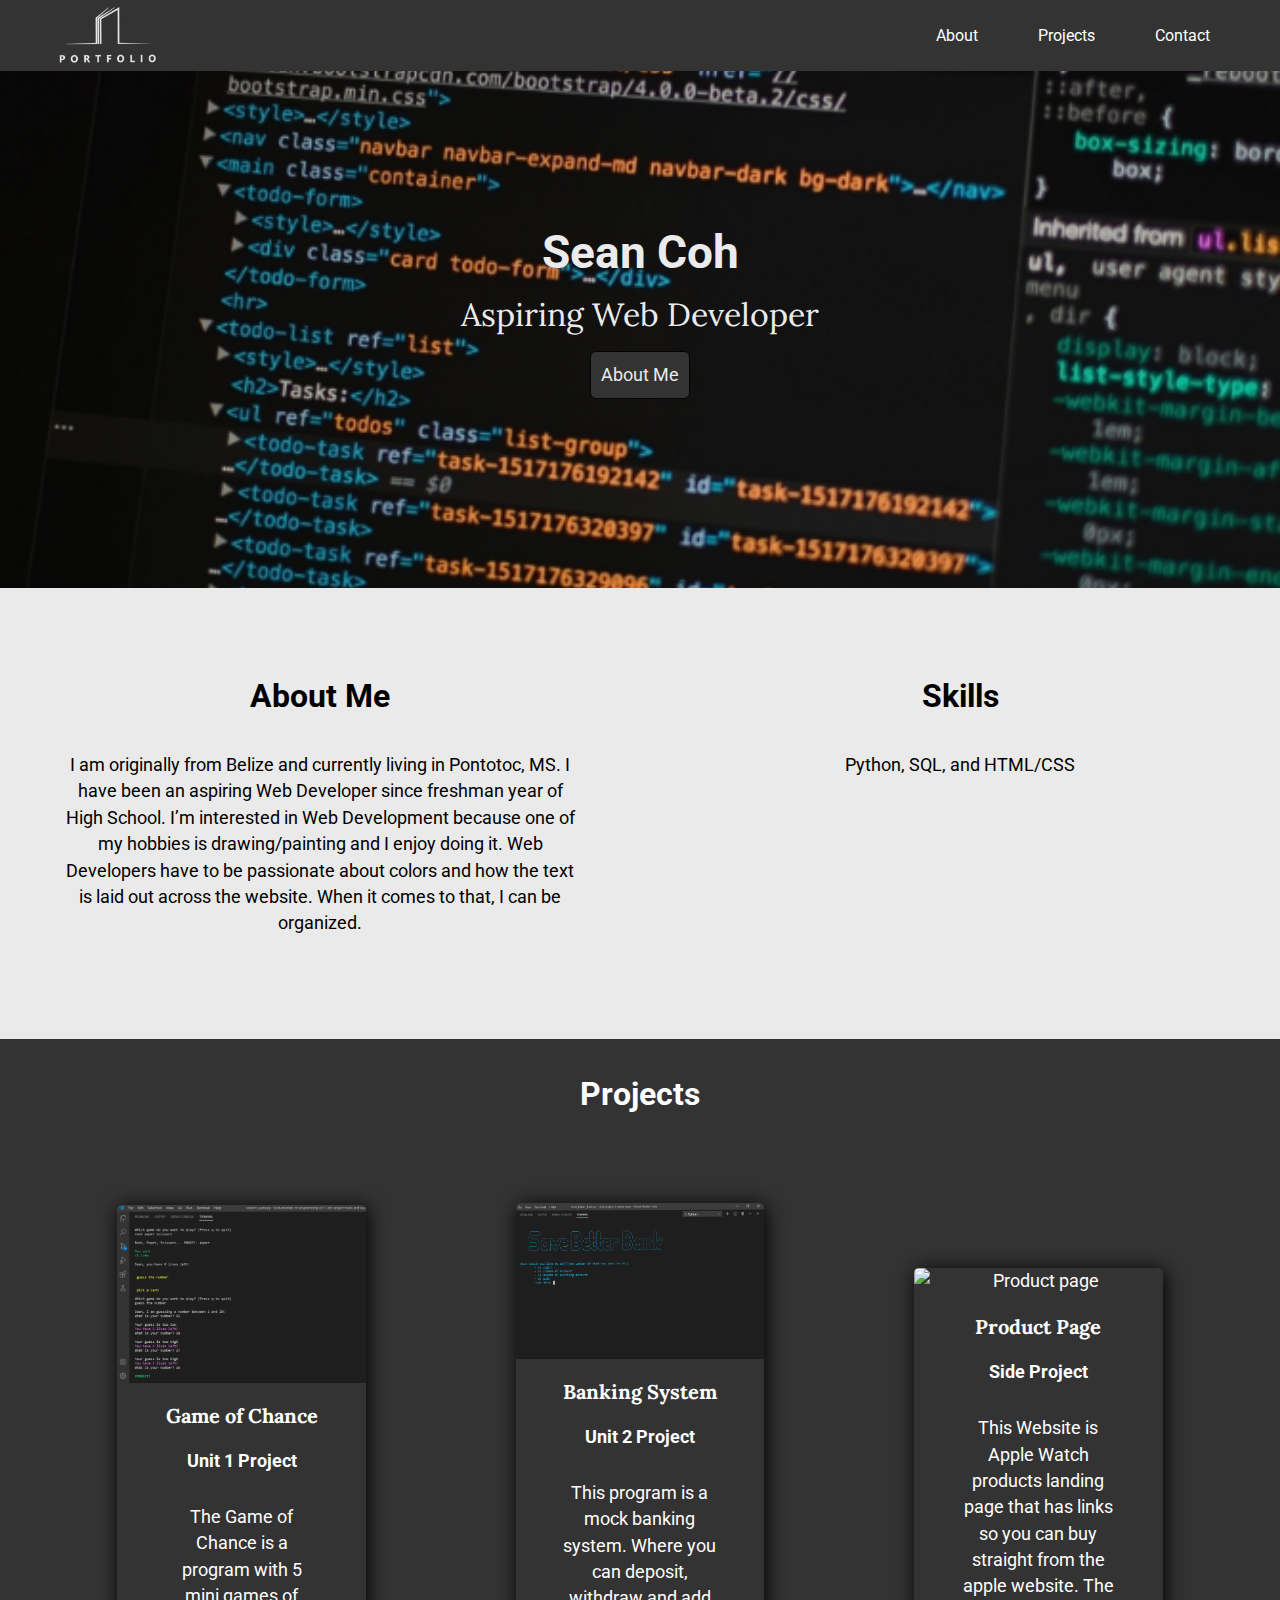
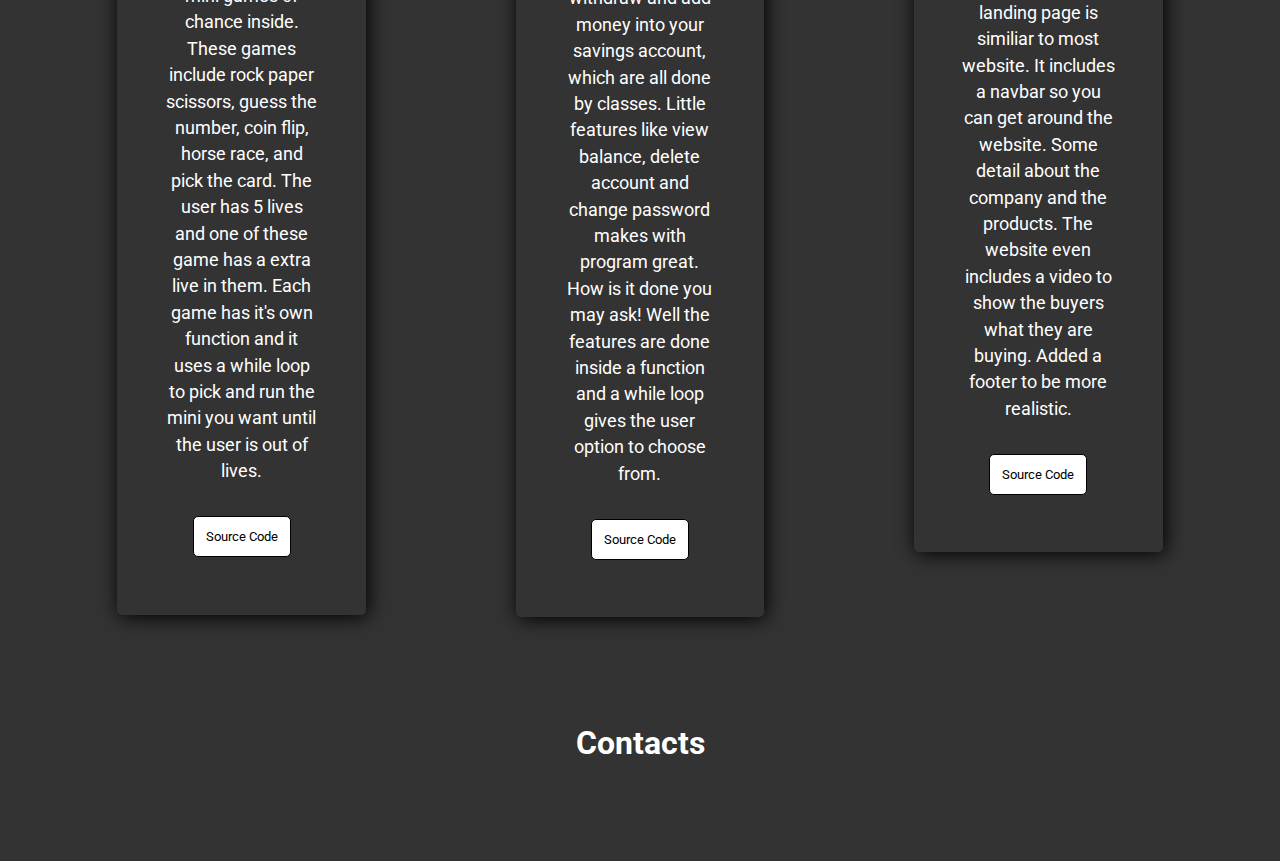
==== index.html @ 4f23bfca "adding burger menu" ====
<!DOCTYPE html>
<html lang="en">
    <head>
        <meta charset="utf-8">
        <meta http-equiv="X-UA-Compatible" content="IE=edge">
        <title>Sean Coh portfolio</title>
        <meta name="viewport" content="width=device-width,
            initial-scale=1, shrink-to-fit=no">
        <link rel="stylesheet" href="style.css">
        <script src="script.js"></script>
        <link
            rel="stylesheet"
            href="https://use.fontawesome.com/releases/v5.8.2/css/all.css"
            integrity="sha384-oS3vJWv+0UjzBfQzYUhtDYW+Pj2yciDJxpsK1OYPAYjqT085Qq/1cq5FLXAZQ7Ay"
            crossorigin="anonymous"
        />
        <link rel="icon" href="https://dewey.tailorbrands.com/production/brand_version_mockup_image/997/4302219997_ac028190-08a9-4c37-859c-a2c6de0e318c.png?cb=1608130789">
    </head>
    <body>
        <header>
            <div class="main">
                <nav>
                    <img
                        id="navbar-image"
                        src="images/port-image.jpg"
                        alt="portfolio logo"
                    >
                    <!-- <label for="toggle">&#9776;</label>
                    <input type="checkbox" id="toggle"/> -->
                    <ul>
                        <li><a href="#about-link">About</a></li>
                        <li><a href="#projects-link">Projects</a></li>
                        <li><a href="#contact">Contact</a></li>
                    </ul>
                </nav>
            </div>
        </header>
        <section id="heading content">
            <div id="showcase" class="grid">
                <div class="content-wrap">
                    <h1>Sean Coh</h1>
                    <p>Aspiring Web Developer</p>
                    <a href="#about-link" class="btn">About Me</a>
                </div>
            </div>
        </section>
        <!-- about Section -->
        <section id="about" class="grid">
            <div id="about-link" class="box">
                <h2 class="content-title">About Me</h2>
                <p>I am originally from Belize and currently living in Pontotoc, MS.
                    I have been an aspiring Web Developer since freshman year of High School.
                    I’m interested in Web Development because one of my hobbies is drawing/painting
                    and I enjoy doing it. Web Developers have to be passionate about colors and how
                    the text is laid out across the website. When it comes to that, I can be organized.
                </p>
            </div>
            <div class="box">
                <h2 class="content-title">Skills</h2>
                <p id="projects-link">Python, SQL, and HTML/CSS</p>
            </div>
        </section>
        <!-- projects Section-->
        <h5>Projects</h5>
        <section id="projects" class="deck">
            <div class="flex-container">
                <!--cards -->
                <div class="card">
                    <div class="image">
                        <img src="images/unit-one-image.png" alt="Unit One Image">
                    </div>
                    <div class="card-content">
                        <h3 class="card-title">Game of Chance</h3>
                        <h4>Unit 1 Project</h4>
                        <div class="des">
                            <p>The Game of Chance is a program with 5 mini games of chance inside.
                                These games include rock paper scissors, guess the number, coin flip,
                                horse race, and pick the card. The user has 5 lives and one of these 
                                game has a extra live in them. Each game has it's own function and it uses
                                a while loop to pick and run the mini you want until the user is out of lives.
                            </p>
                            <button onclick="UnitOne()">Source Code</button>
                        </div>
                    </div>
                </div>
                <!--cards -->
                <div class="card">
                    <div class="image">
                        <img src="images/unit-two-image.png" alt="Unit Two Image">
                    </div>
                    <div class="card-content">
                        <h3 class="card-title">Banking System</h3>
                        <h4>Unit 2 Project</h4>
                        <div class="des">
                            <p>This program is a mock banking system. Where you can deposit, withdraw
                                and add money into your savings account, which are all done by classes.
                                Little features like view balance, delete account and change password 
                                makes with program great. How is it done you may ask! Well the features
                                are done inside a function and a while loop gives the user option to choose from.
                            </p>
                            <button onclick="UnitTwo()">Source Code</button>
                        </div>
                    </div>
                </div>
                <!--cards -->
                <div class="card">
                    <div class="image">
                        <img src="https://assets.codepen.io/5344055/internal/screenshots/pens/PoGPYmO.default.png?fit=cover&format=auto&ha=true&height=540&quality=75&v=2&version=1607543607&width=960" alt="Product page">
                    </div>
                    <div class="card-content">
                        <h3 class="card-title">Product Page</h3>
                        <h4>Side Project</h4>
                        <div class="des">
                            <p>This Website is Apple Watch products landing page that has links so you can buy
                                straight from the apple website. The landing page is similiar to most website.
                                It includes a navbar so you can get around the website. Some detail about the company
                                and the products. The website even includes a video to show the buyers what they are buying.
                                Added a footer to be more realistic.
                            </p>
                            <button onclick="SideProject()">Source Code</button>
                        </div>
                    </div>
                </div>
            </div>
            <!-- <li>
                    <div class="card">
                        <a href="https://github.com/BaseCampCoding/fundamentals-of-programming-pt-1-unit-project-travis-and-sean" target="_blank">
                            <img src="images/unit-one-image.png" alt="Unit One Image">
                        </a>
                        <div class="card-content">
                            <h3 class="card-title">Game of Chance</h3>
                            <h4>Unit 1 Project</h4>
                            <p>The Game of Chance is a program with 5 mini games of chance inside.
                                These games include rock paper scissors, guess the number, coin flip,
                                horse race, and pick the card.
                            </p>
                        </div>
                    </div>
                </li>
                <li>
                    <div class="card">
                    <a href="https://github.com/BaseCampCoding/unit-project-2-ethan-sean" target="_blank"> 
                        <img src="images/unit-two-image.png" alt="Unit One Image">
                    </a>
                        <div class="card-content">
                            <h3 class="card-title">Banking System</h3>
                            <h4>Unit 2 Project</h4>
                            <p>This program is a mock banking system. Where you can deposit, withdraw
                                and add money into your savings account. Little features like view balance,
                                delete account and change password makes with program great.
                            </p>
                        </div>
                    </div>
                </li>
                <li>
                    <div class="card">
                        <a href="https://codepen.io/seanc21/full/PoGPYmO" target="_blank">
                            <img src="https://assets.codepen.io/5344055/internal/screenshots/pens/PoGPYmO.default.png?fit=cover&format=auto&ha=true&height=540&quality=75&v=2&version=1607543607&width=960" alt="Product page">
                        </a>
                        <div class="card-content">
                            <h3 class="card-title">Product Page</h3>
                            <h4>Side Project</h4>
                            <p>This Website has Apple Watch products that has a link so you can buy
                                straight from the apple website.
                            </p>
                        </div>
                    </div>
                </li>
            </ul> -->
        </section>
    </body>
    <!-- Footer -->
    <footer id="contact">
        <div class="contact-links icons">
            <h6>Contacts</h6>
            <a
                id="github-link"
                href="https://github.com/seanc21"
                target="_blank">
                <i class="fab fa-2x fa-github"></i>
            </a>
            <a href="mailto:scoh21@basecampcodingacademy.org">
                <i class="fas fa-2x fa-envelope"></i>
            </a>
            <a
                id="linkedin"
                href="https://www.linkedin.com/in/sean-coh-873135200/"
                target="_blank">
                <i class="fab fa-2x fa-linkedin"></i>
            </a>
        </div>
    </footer>
</html>
---- style.css ----
@import url('https://fonts.googleapis.com/css2?family=Lora:ital@1&family=Roboto:wght@300&display=swap');

html {
    scroll-behavior: smooth;
}

* {
    margin: 0;
    padding: 0;
    font-family: 'Roboto', sans-serif;
}

h2 {
    margin: 0;
    font-size: 1.8em;
}

h2,
h4 {
    margin: 0;
    padding: 1em 0;
}

h6 {
    font-size: 1.8em;
    padding-bottom: 1em;
}

body {
    margin: 0;
    background: #333;
    color: #fff;
    font-size: 1.1em;
    line-height: 1.5;
    text-align: center;
}
  
img {
    display: block;
    width: 100%;
    height: auto;
}
  
p {
    margin: 0;
    padding: 1em 0;
}

/* Navbar */
.main {
    max-width: 1200px;
    margin: auto;
}

header {
    position: fixed;
    top: 0;
    left: 0;
    width: 100%;
    box-sizing: border-box;
    background: rgb(51, 51, 51);
    z-index: 2;
}

#navbar-image {
    position: relative;
    width: 135px;
    float: left;
}

nav ul {
    list-style: none;
    float: right;
    display: flex;
    margin: 0;
    padding: 0;
}

nav ul li a { 
    color: #fff;
    padding: 12px 30px;
    text-decoration: none;
    line-height: 71px;
    font-size: 16px;
}

nav ul li a:hover {
    background: rgba(0, 0, 0, 0.2);
    border-radius: 6px;
}

/* Burger menu */
/* label {
    margin-right: 40px;
    font-size: 26px;
    display: none;
    float: right;
}

#toggle {
    display: none;
} */

/* @media only screen and (max-width: 800px) {
    label {
        display: block;
        cursor: pointer;
        line-height: 70px;
    }
    
    nav ul {
        display: none;
    }

    nav ul a {
        display: inline-block;
        margin: 0;
    }

    #toggle:checked + nav ul {
        display: inline-block;
    }
} */

@media (max-width: 600px) {

    #navbar-image {
        width: 110px;
    }
    nav ul li a {
        padding: 10px 16px;
        font-size: 13px;
    }
}

@media (max-width: 550px) {

    #navbar-image {
        width: 100px;
    }
    nav ul li a {
        padding: 8px 14px;
        font-size: 12px;
    }
}

p {
    margin: 0;
    padding: .1em 0;
}

.btn {
    display: inline-block;
    background: #333;
    color: #fff;
    text-decoration: none;
    padding: 10px 10px;
    border: 1px solid rgb(0, 0, 0);
    border-radius: 6px;
    margin: 0.5em 0;
}

.btn:hover {
    background: #e4e3e3;
    color: rgb(0, 0, 0);
}

/* Heading */
#showcase {
    min-height: 450px;
    color: #fff;
    text-align: center;
    padding-top: 138px;
}

#showcase {
    position: relative;
    background: #333
    url("images/coding-page.jpg");
    background-position: center;
    background-repeat: no-repeat;
    background-size: cover;
    width: 100%;
    height: 450px;
    opacity: 0.9;
    min-height: 450px;
    color: #fff;
    text-align: center;
}

#showcase h1 {
    padding-top: 80px;
    font-size: 2.9rem;
    font-weight: bold;
}

#showcase p {
    font-size: 2rem;
    font-family: 'Lora', serif;
}

#showcase .content-wrap,
#about .content-wrap {
    padding: 0 1.5em;
}

/* about Section */
#about {
    background: #eaeaea;
    color: #333;
    padding-bottom: 3.8em;
}

#about .box {
    padding: 2em;
    color: rgb(0, 0, 0);
}

#about p {
    padding: 0 27px;
}

.content-title {
    margin-top: 18px;
}

/* projects Section */
#projects {
    padding: 2em 1em 1em;
}

/* #projects ul {
    list-style: none;
}

#projects li {
    background: #fff;
    color: #333;
} */

/* Testing Code */
.flex-container {
    display: flex;
    flex-wrap: wrap;
    justify-content: space-evenly;
    align-items: center;
    align-content: center;
}

.card{
    width: 20%;
    display: inline-block;
    box-shadow: 2px 2px 20px black;
    border-radius: 5px; 
    margin: 4%;
}

.image img{
    width: 100%;
    border-top-right-radius: 5px;
    border-top-left-radius: 5px;
}

.card-content {
    padding: 1em;
}

#projects .card-title {
    padding: 0;
    font-family: 'Lora', serif;
    font-size: 20px;
}

.des{
    padding: 30px;
    text-align: center;
    padding-top: 10px;
    border-bottom-right-radius: 5px;
    border-bottom-left-radius: 5px;
}

button {
    margin-top: 30px;
    margin-bottom: 10px;
    background-color: white;
    border: 1px solid black;
    border-radius: 5px;
    padding: 12px;
}

button:hover{
    background-color: black;
    color: white;
    transition: .5s;
    cursor: pointer;
}

@media (max-width: 800px) {
    .card {
        display: flex;
        flex-direction: column;
        justify-content: center;
        width: 480px;
    }
}

h5 {
    font-size: 1.8em;
    padding-top: 1em;
}

/* skills Section*/
#skills {
    background: #eaeaea;
    color: #333;
    padding-bottom: 2em;
    text-align: center;
}

/* Footer */ 
#contact {
    padding: 2em;
    background: rgb(51, 51, 51);
    color: #fff;
    text-align: center;
}

#contact ul {
    list-style: none;
    float: right;
    display: flex;
    margin: 0;
    padding-bottom: 20px;
}

a {
    color: #2690d4;
    padding-right: 12px;
    text-decoration: none;
    transition: transform 0.3s ease-out;
}

a:hover {
    color: rgb(255, 255, 255);
    transform: translateY(.7rem);
}

/* Media Queries */
@media (min-width: 700px) {
    .grid {
      display: grid;
      grid-template-columns: 1fr repeat(2, minmax(auto, 25em)) 1fr;
    }

    #about .content-text {
      columns: 2;
      column-gap: 2em;
    }

    #about .content-text p {
      padding-top: 0;
    }

    .content-wrap {
      grid-column: 2/4;
    }

    .box,
    #contact div {
      grid-column: span 2;
    }

    /* #projects ul {
      display: flex;
      justify-content: space-around;
    }

    #projects li {
      width: 31%;
    } */
}
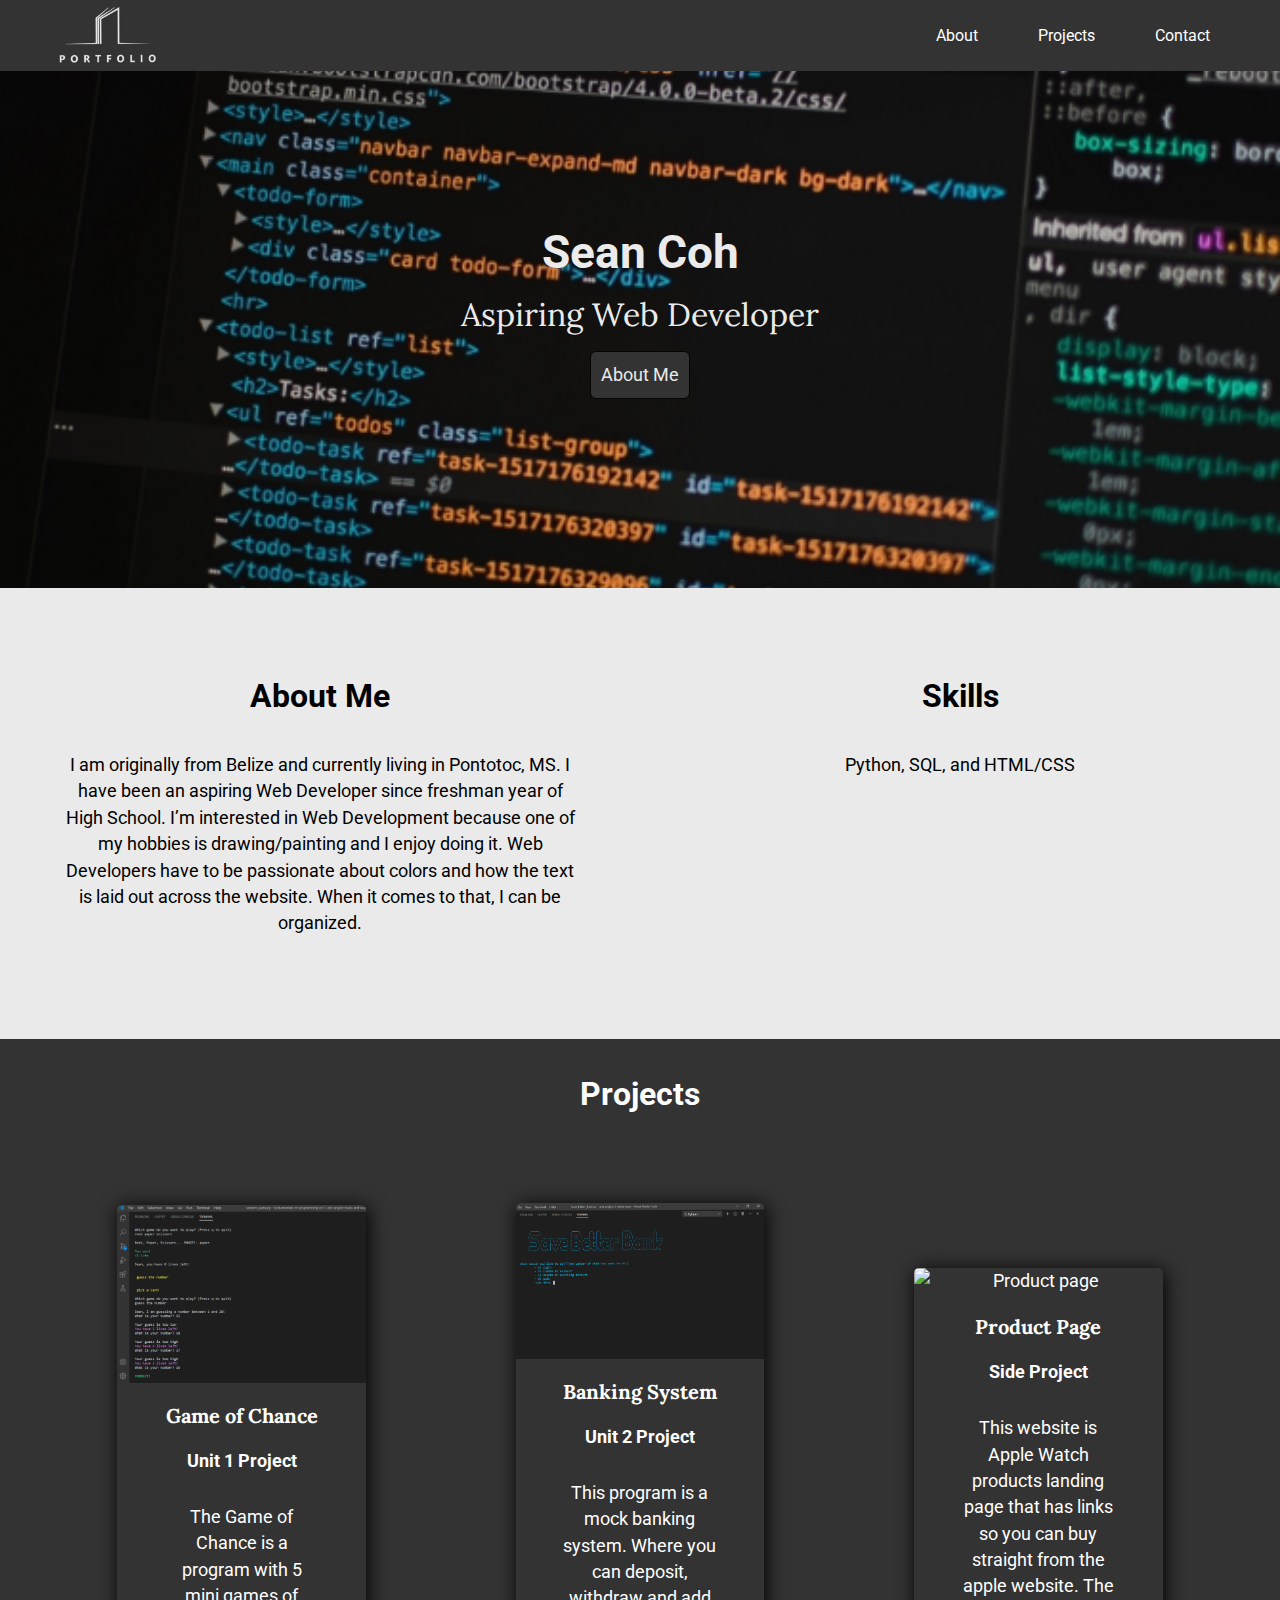
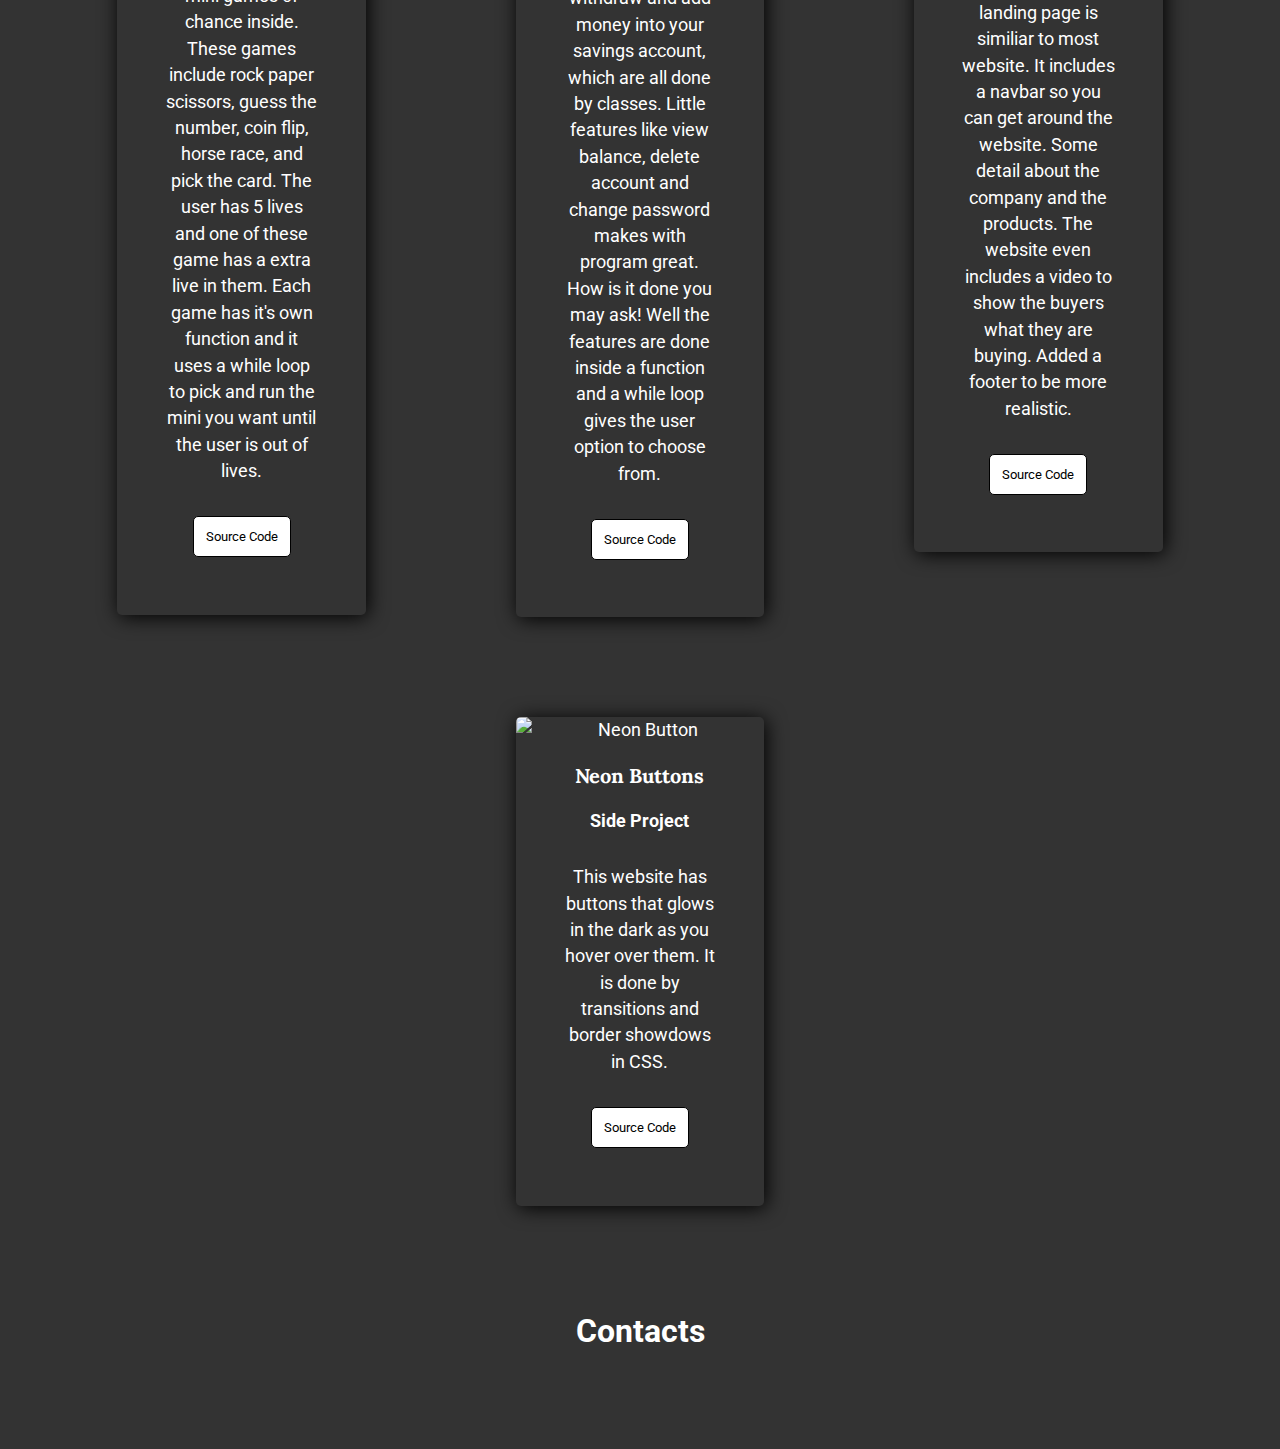
==== commit 7a731def: "added a side project" ====
--- a/index.html
+++ b/index.html
@@ -111,13 +111,29 @@
                         <h3 class="card-title">Product Page</h3>
                         <h4>Side Project</h4>
                         <div class="des">
-                            <p>This Website is Apple Watch products landing page that has links so you can buy
+                            <p>This website is Apple Watch products landing page that has links so you can buy
                                 straight from the apple website. The landing page is similiar to most website.
                                 It includes a navbar so you can get around the website. Some detail about the company
                                 and the products. The website even includes a video to show the buyers what they are buying.
                                 Added a footer to be more realistic.
                             </p>
                             <button onclick="SideProject()">Source Code</button>
+                        </div>
+                    </div>
+                </div>
+                <!--cards -->
+                <div class="card">
+                    <div class="image">
+                        <img src="https://assets.codepen.io/5344055/internal/screenshots/pens/jOVLyWr.default.png?fit=cover&format=auto&ha=false&height=540&quality=75&v=2&version=1613774937&width=960" alt="Neon Button">
+                    </div>
+                    <div class="card-content">
+                        <h3 class="card-title">Neon Buttons</h3>
+                        <h4>Side Project</h4>
+                        <div class="des">
+                            <p>This website has buttons that glows in the dark as you hover over them. It is done
+                                by transitions and border showdows in CSS.
+                            </p>
+                            <button onclick="SideProject2()">Source Code</button>
                         </div>
                     </div>
                 </div>
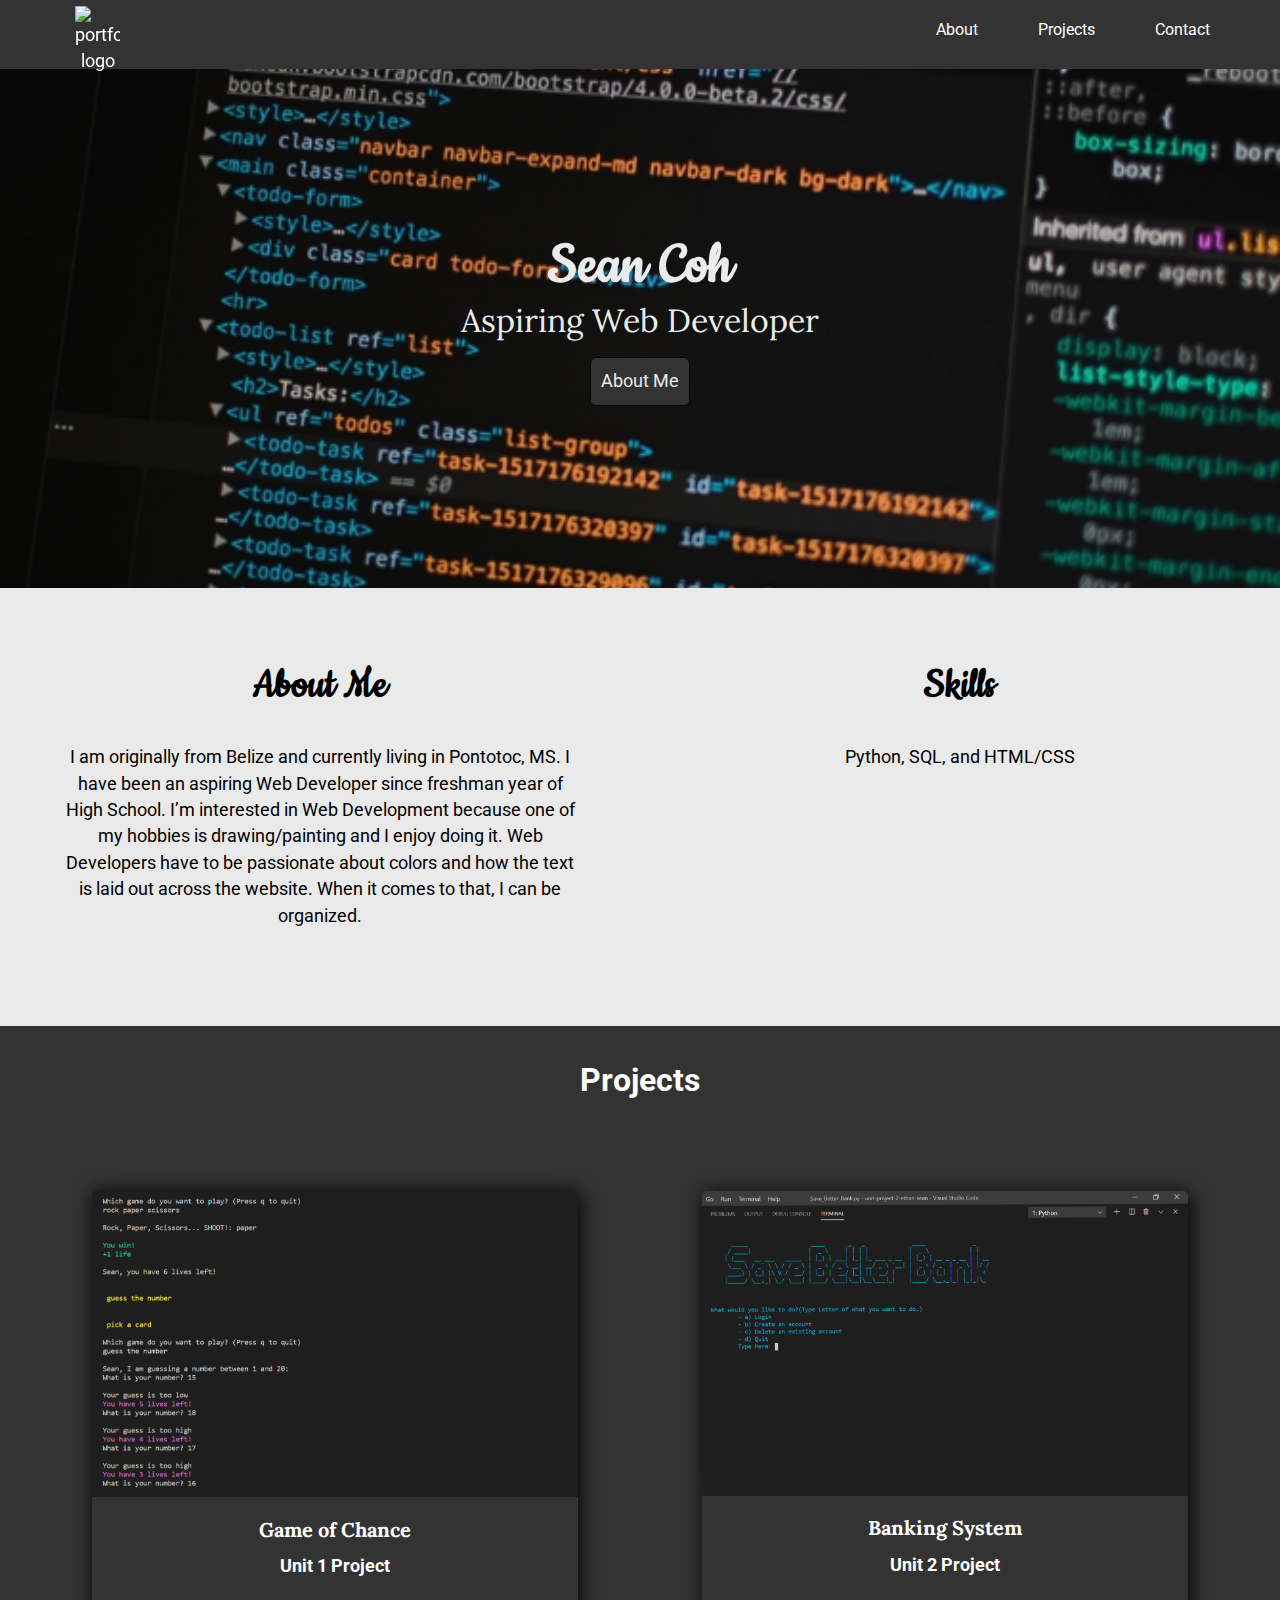
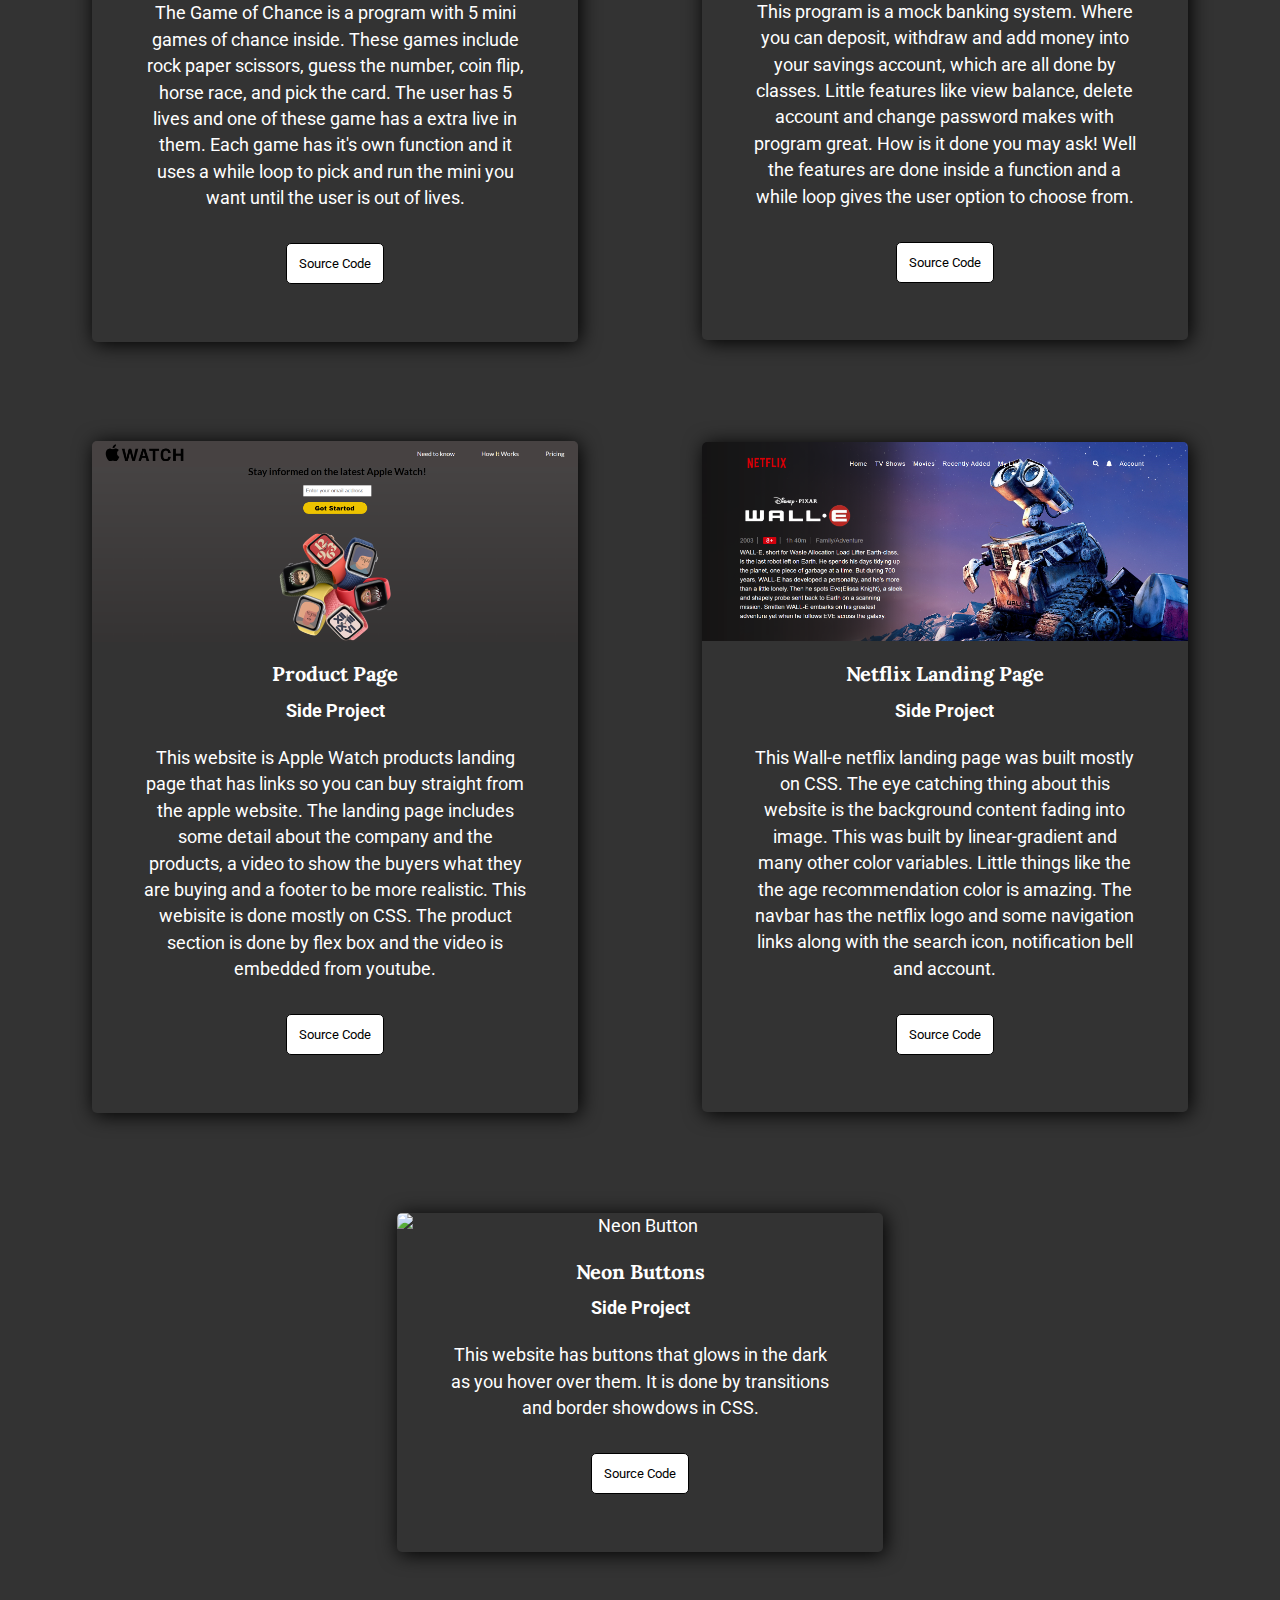
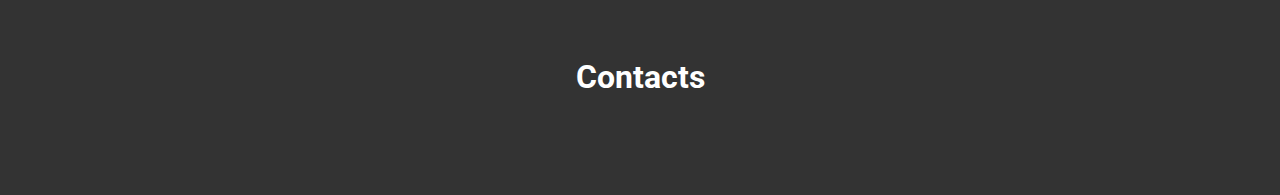
==== commit 71d48002: "added fonts and initials logo" ====
--- a/index.html
+++ b/index.html
@@ -22,7 +22,7 @@
                 <nav>
                     <img
                         id="navbar-image"
-                        src="images/port-image.jpg"
+                        src="https://dewey.tailorbrands.com/production/brand_version_mockup_image/955/4718968955_86d37b88-815d-4565-8374-b0fbdc57ebf1.png?cb=1614102842"
                         alt="portfolio logo"
                     >
                     <!-- <label for="toggle">&#9776;</label>
@@ -67,7 +67,7 @@
                 <!--cards -->
                 <div class="card">
                     <div class="image">
-                        <img src="images/unit-one-image.png" alt="Unit One Image">
+                        <img src="images/unit-one-image-cpy.png" alt="Unit One Image">
                     </div>
                     <div class="card-content">
                         <h3 class="card-title">Game of Chance</h3>
@@ -105,19 +105,38 @@
                 <!--cards -->
                 <div class="card">
                     <div class="image">
-                        <img src="https://assets.codepen.io/5344055/internal/screenshots/pens/PoGPYmO.default.png?fit=cover&format=auto&ha=true&height=540&quality=75&v=2&version=1607543607&width=960" alt="Product page">
+                        <img src="images/product_page_cpy.png" alt="Product page">
                     </div>
                     <div class="card-content">
                         <h3 class="card-title">Product Page</h3>
                         <h4>Side Project</h4>
                         <div class="des">
                             <p>This website is Apple Watch products landing page that has links so you can buy
-                                straight from the apple website. The landing page is similiar to most website.
-                                It includes a navbar so you can get around the website. Some detail about the company
-                                and the products. The website even includes a video to show the buyers what they are buying.
-                                Added a footer to be more realistic.
-                            </p>
-                            <button onclick="SideProject()">Source Code</button>
+                                straight from the apple website. The landing page includes some detail about 
+                                the company and the products, a video to show the buyers what they are buying and
+                                a footer to be more realistic. This webisite is done mostly on CSS. The product
+                                section is done by flex box and the video is embedded from youtube.
+                            </p>
+                            <button onclick="product_page()">Source Code</button>
+                        </div>
+                    </div>
+                </div>
+                <!--cards -->
+                <div class="card">
+                    <div class="image">
+                        <img src="images/walle_cpy1.png" alt="Netflix Landing Page">
+                    </div>
+                    <div class="card-content">
+                        <h3 class="card-title">Netflix Landing Page</h3>
+                        <h4>Side Project</h4>
+                        <div class="des">
+                            <p>This Wall-e netflix landing page was built mostly on CSS. The eye catching thing about
+                                this website is the background content fading into image. This was built by linear-gradient
+                                and many other color variables. Little things like the the age recommendation color is amazing.
+                                The navbar has the netflix logo and some navigation links along with the search icon, notification
+                                bell and account.
+                            </p>
+                            <button onclick="netflix_landing_page()">Source Code</button>
                         </div>
                     </div>
                 </div>
@@ -133,7 +152,7 @@
                             <p>This website has buttons that glows in the dark as you hover over them. It is done
                                 by transitions and border showdows in CSS.
                             </p>
-                            <button onclick="SideProject2()">Source Code</button>
+                            <button onclick="neon_buttons()">Source Code</button>
                         </div>
                     </div>
                 </div>
--- a/style.css
+++ b/style.css
@@ -1,4 +1,5 @@
 @import url('https://fonts.googleapis.com/css2?family=Lora:ital@1&family=Roboto:wght@300&display=swap');
+@import url('https://fonts.googleapis.com/css2?family=Cookie&family=Courgette:wght@300&display=swap');
 
 html {
     scroll-behavior: smooth;
@@ -18,7 +19,7 @@
 h2,
 h4 {
     margin: 0;
-    padding: 1em 0;
+    padding: .5em 0;
 }
 
 h6 {
@@ -64,7 +65,9 @@
 
 #navbar-image {
     position: relative;
-    width: 135px;
+    top: 6px;
+    left: 35px;
+    width: 45px;
     float: left;
 }
 
@@ -80,7 +83,7 @@
     color: #fff;
     padding: 12px 30px;
     text-decoration: none;
-    line-height: 71px;
+    line-height: 60px;
     font-size: 16px;
 }
 
@@ -125,18 +128,23 @@
 @media (max-width: 600px) {
 
     #navbar-image {
-        width: 110px;
+        top: 14px;
+        left: 55px;
+        width: 35px;
     }
     nav ul li a {
         padding: 10px 16px;
         font-size: 13px;
+        line-height: 60px;
     }
 }
 
 @media (max-width: 550px) {
 
     #navbar-image {
-        width: 100px;
+        top: 13px;
+        left: 35px;
+        width: 35px;
     }
     nav ul li a {
         padding: 8px 14px;
@@ -190,8 +198,10 @@
 
 #showcase h1 {
     padding-top: 80px;
-    font-size: 2.9rem;
-    font-weight: bold;
+    margin-bottom: -20px;
+    font-size: 4rem;
+    /* font-weight: bold; */
+    font-family: 'Cookie', cursive;
 }
 
 #showcase p {
@@ -208,7 +218,7 @@
 #about {
     background: #eaeaea;
     color: #333;
-    padding-bottom: 3.8em;
+    padding-bottom: 3.5em;
 }
 
 #about .box {
@@ -221,7 +231,9 @@
 }
 
 .content-title {
-    margin-top: 18px;
+    margin-top: 5px;
+    font-size: 2.9rem;
+    font-family: 'Cookie', cursive;
 }
 
 /* projects Section */
@@ -248,7 +260,7 @@
 }
 
 .card{
-    width: 20%;
+    width: 39%;
     display: inline-block;
     box-shadow: 2px 2px 20px black;
     border-radius: 5px; 
@@ -333,14 +345,14 @@
     padding-bottom: 20px;
 }
 
-a {
+i {
     color: #2690d4;
-    padding-right: 12px;
+    padding: 0 12px;
     text-decoration: none;
     transition: transform 0.3s ease-out;
 }
 
-a:hover {
+i:hover {
     color: rgb(255, 255, 255);
     transform: translateY(.7rem);
 }
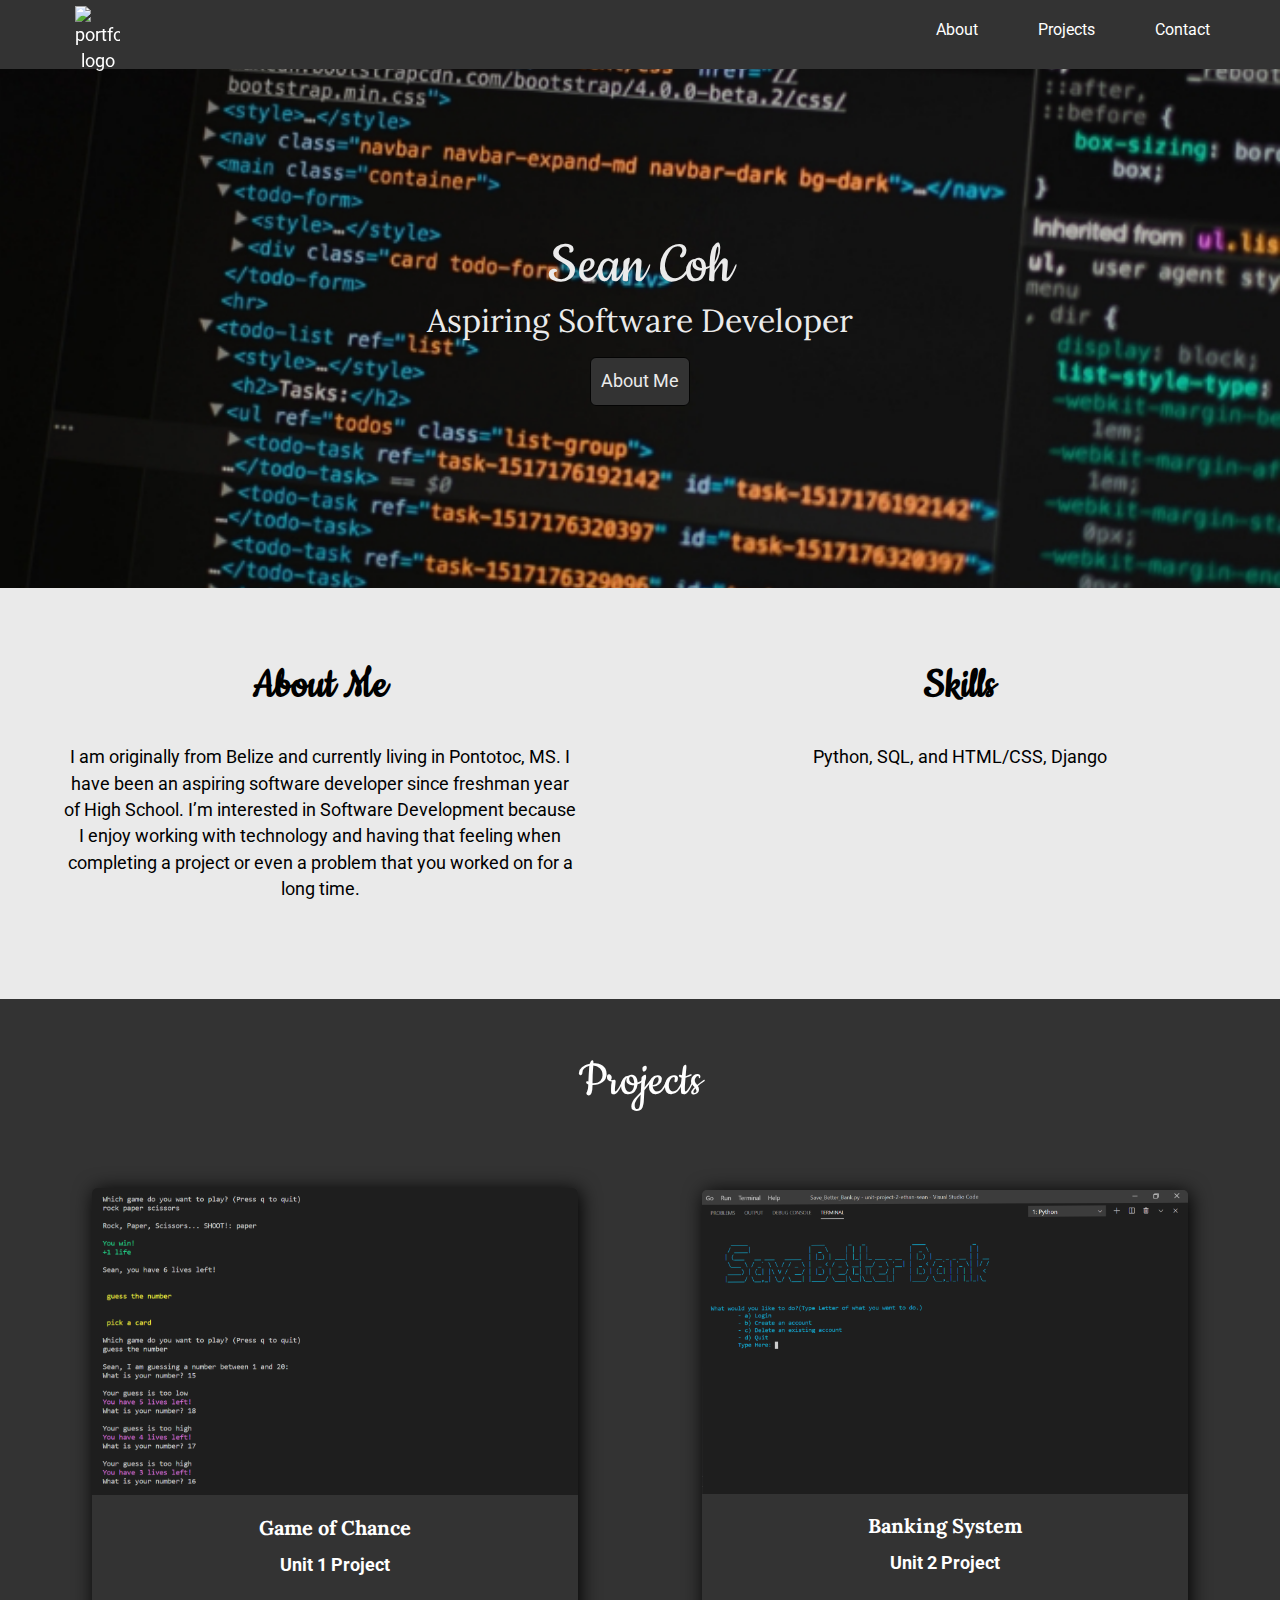
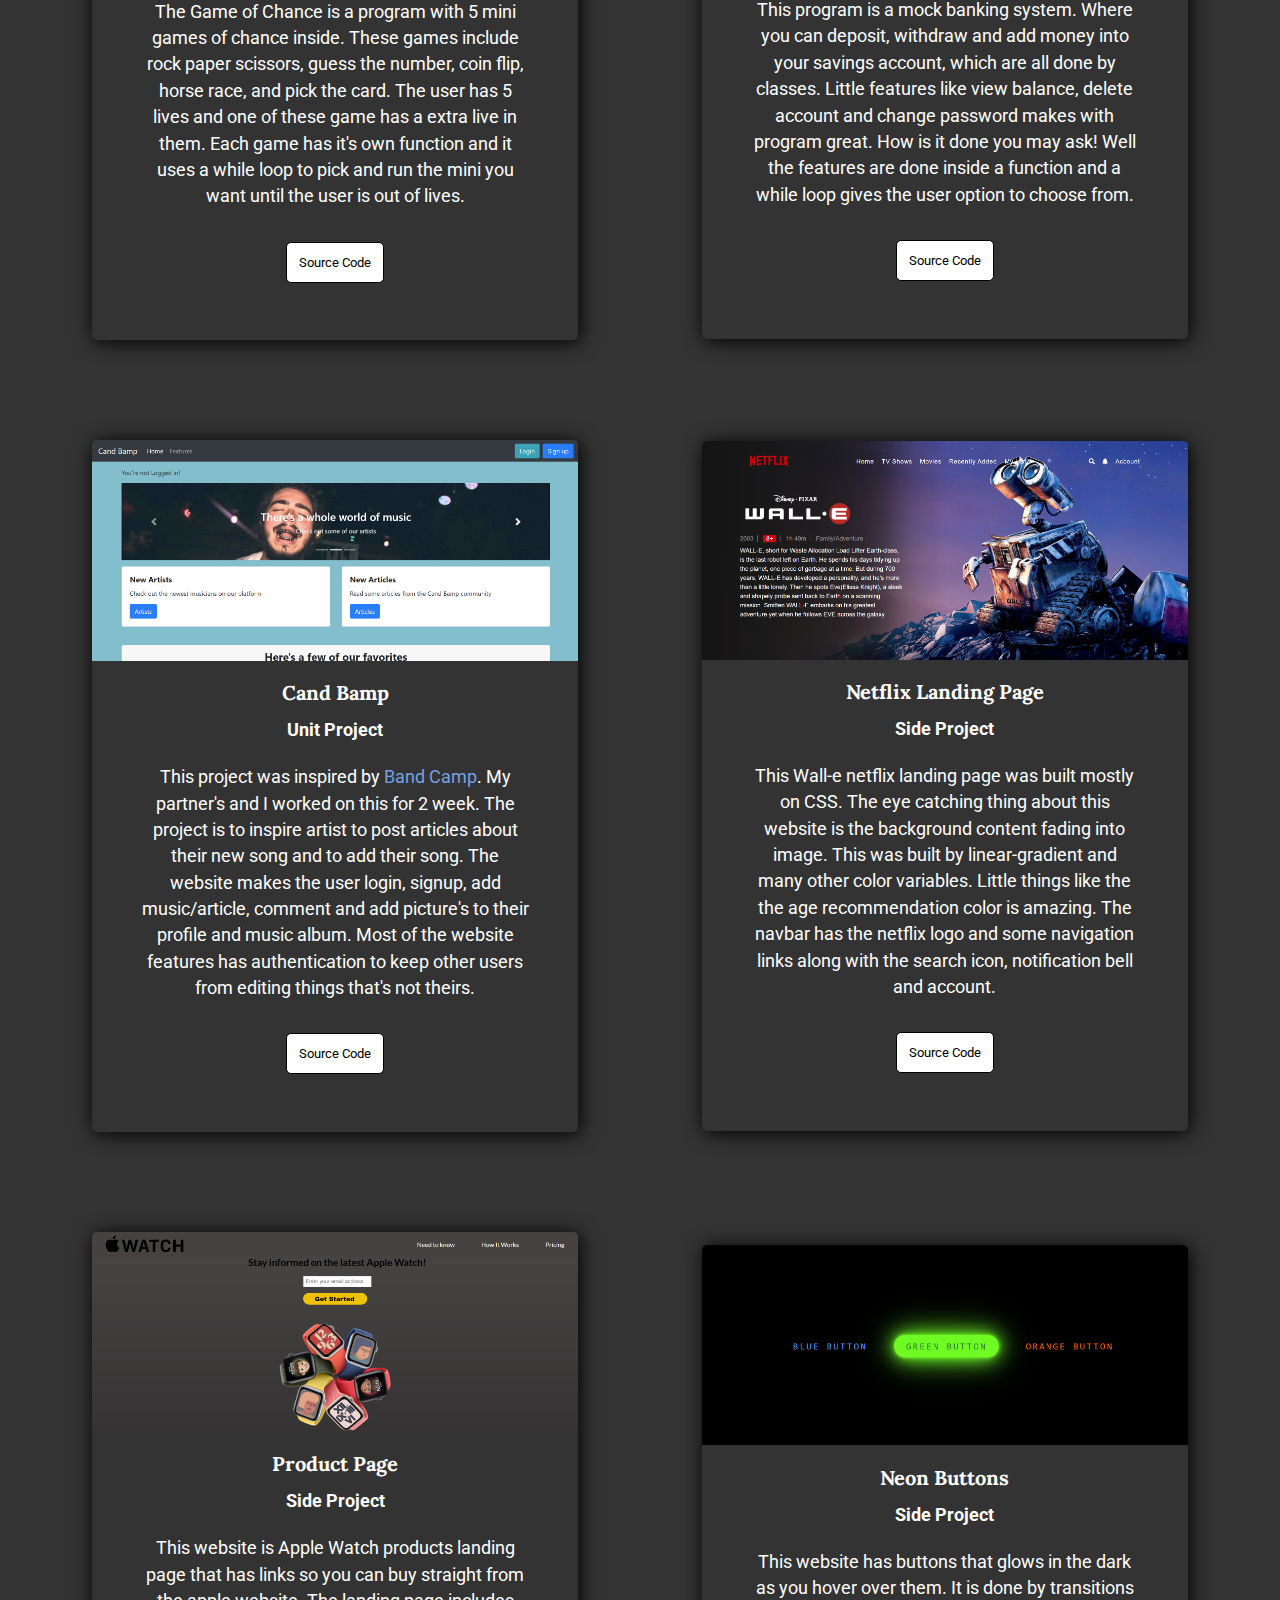
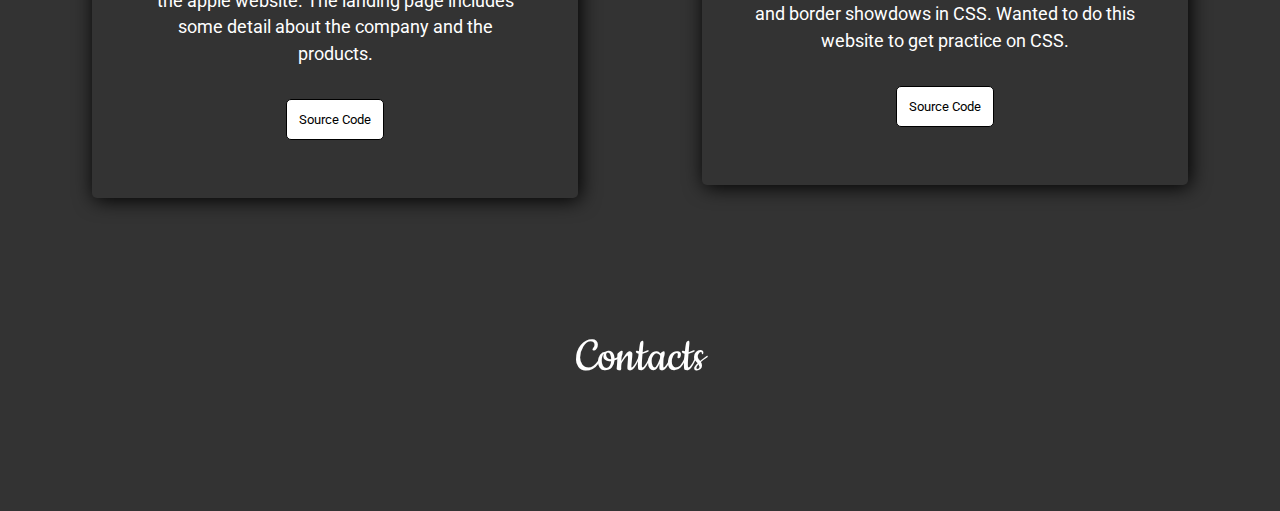
==== commit 39a38a13: "adding style skill section" ====
--- a/index.html
+++ b/index.html
@@ -39,29 +39,53 @@
             <div id="showcase" class="grid">
                 <div class="content-wrap">
                     <h1>Sean Coh</h1>
-                    <p>Aspiring Web Developer</p>
+                    <p>Aspiring Software Developer</p>
                     <a href="#about-link" class="btn">About Me</a>
                 </div>
             </div>
         </section>
+        <!-- <section id="skills" class="skill">
+            <h2 style="color:white">Skills</h2>
+            <div class="flex-container">
+                <div class="card">
+                    <div class="image">
+                        <img src="images/python.png" alt="Unit One Image">
+                    </div>
+                    <h3 class="title">Python</h3>
+                    <!- <ul class="sprite">
+                        <li class="d3js greyout">
+                            <a href="online_d3js_editor.php" title="Online D3.js Editor">
+                                <div class="imgs-title" style="color:#191933;">D3.js</div>
+                            </a>
+                        </li>
+                    </ul> -->
+                <!-- </div>
+                <div class="card">
+                    <div class="image">
+                        <img src="images/html_logo.png" alt="Unit One Image">
+                    </div>
+                    <h3 class="title">HTML/CSS</h3>
+                </div>
+            </div>
+        </section> -->
         <!-- about Section -->
         <section id="about" class="grid">
             <div id="about-link" class="box">
                 <h2 class="content-title">About Me</h2>
                 <p>I am originally from Belize and currently living in Pontotoc, MS.
-                    I have been an aspiring Web Developer since freshman year of High School.
-                    I’m interested in Web Development because one of my hobbies is drawing/painting
-                    and I enjoy doing it. Web Developers have to be passionate about colors and how
-                    the text is laid out across the website. When it comes to that, I can be organized.
+                    I have been an aspiring software developer since freshman year of High School.
+                    I’m interested in Software Development because I enjoy working with technology and 
+                    having that feeling when completing a project or even a problem that you worked on
+                    for a long time.
                 </p>
             </div>
             <div class="box">
                 <h2 class="content-title">Skills</h2>
-                <p id="projects-link">Python, SQL, and HTML/CSS</p>
+                <p>Python, SQL, and HTML/CSS, Django</p>
             </div>
         </section>
         <!-- projects Section-->
-        <h5>Projects</h5>
+        <h5 class="styling-title" id="projects-link">Projects</h5>
         <section id="projects" class="deck">
             <div class="flex-container">
                 <!--cards -->
@@ -105,17 +129,17 @@
                 <!--cards -->
                 <div class="card">
                     <div class="image">
-                        <img src="images/product_page_cpy.png" alt="Product page">
-                    </div>
-                    <div class="card-content">
-                        <h3 class="card-title">Product Page</h3>
-                        <h4>Side Project</h4>
-                        <div class="des">
-                            <p>This website is Apple Watch products landing page that has links so you can buy
-                                straight from the apple website. The landing page includes some detail about 
-                                the company and the products, a video to show the buyers what they are buying and
-                                a footer to be more realistic. This webisite is done mostly on CSS. The product
-                                section is done by flex box and the video is embedded from youtube.
+                        <img src="images/Cand-Bamp-cpy.png" alt="Cand Bamp Image">
+                    </div>
+                    <div class="card-content">
+                        <h3 class="card-title">Cand Bamp</h3>
+                        <h4>Unit Project</h4>
+                        <div class="des">
+                            <p>This project was inspired by <a id="band-camp-link" href="https://bandcamp.com/" target="_blank">Band Camp</a>.
+                                My partner's and I worked on this for 2 week. The project is to inspire artist to post articles about their
+                                new song and to add their song. The website makes the user login, signup, add music/article, comment and add
+                                picture's to their profile and music album. Most of the website features has authentication to keep other users
+                                from editing things that's not theirs.
                             </p>
                             <button onclick="product_page()">Source Code</button>
                         </div>
@@ -124,7 +148,7 @@
                 <!--cards -->
                 <div class="card">
                     <div class="image">
-                        <img src="images/walle_cpy1.png" alt="Netflix Landing Page">
+                        <img src="images/walle_cpy2.png" alt="Netflix Landing Page">
                     </div>
                     <div class="card-content">
                         <h3 class="card-title">Netflix Landing Page</h3>
@@ -143,14 +167,32 @@
                 <!--cards -->
                 <div class="card">
                     <div class="image">
-                        <img src="https://assets.codepen.io/5344055/internal/screenshots/pens/jOVLyWr.default.png?fit=cover&format=auto&ha=false&height=540&quality=75&v=2&version=1613774937&width=960" alt="Neon Button">
+                        <img src="images/product_page_cpy.png" alt="Product page">
+                    </div>
+                    <div class="card-content">
+                        <h3 class="card-title">Product Page</h3>
+                        <h4>Side Project</h4>
+                        <div class="des">
+                            <p>This website is Apple Watch products landing page that has links so you can buy
+                                straight from the apple website. The landing page includes some detail about 
+                                the company and the products.
+                            </p>
+                            <button onclick="product_page()">Source Code</button>
+                        </div>
+                    </div>
+                </div>
+                <!--cards -->
+                <div class="card">
+                    <div class="image">
+                        <img src="images/Screenshots.png" alt="Neon Button">
                     </div>
                     <div class="card-content">
                         <h3 class="card-title">Neon Buttons</h3>
                         <h4>Side Project</h4>
                         <div class="des">
                             <p>This website has buttons that glows in the dark as you hover over them. It is done
-                                by transitions and border showdows in CSS.
+                                by transitions and border showdows in CSS. Wanted to do this website to get practice
+                                on CSS.
                             </p>
                             <button onclick="neon_buttons()">Source Code</button>
                         </div>
@@ -207,7 +249,7 @@
     <!-- Footer -->
     <footer id="contact">
         <div class="contact-links icons">
-            <h6>Contacts</h6>
+            <h6 class="styling-title">Contacts</h6>
             <a
                 id="github-link"
                 href="https://github.com/seanc21"
--- a/style.css
+++ b/style.css
@@ -171,6 +171,24 @@
 .btn:hover {
     background: #e4e3e3;
     color: rgb(0, 0, 0);
+}
+
+div {
+    display: block;
+}
+
+.container {
+    padding-right: 15px;
+    padding-left: 15px;
+    margin-right: auto;
+    margin-left: auto;
+    color: #313131;
+    font-family: "Open Sans",Arial,sans-serif;
+    font-size: 14px;
+    line-height: 22px;
+    text-align: center;
+    box-sizing: border-box;
+    width: 750px;
 }
 
 /* Heading */
@@ -200,7 +218,7 @@
     padding-top: 80px;
     margin-bottom: -20px;
     font-size: 4rem;
-    /* font-weight: bold; */
+    font-weight: 10;
     font-family: 'Cookie', cursive;
 }
 
@@ -212,6 +230,29 @@
 #showcase .content-wrap,
 #about .content-wrap {
     padding: 0 1.5em;
+}
+/* Skill section */
+.flex-container {
+    display: flex;
+    flex-wrap: wrap;
+    justify-content: space-evenly;
+    align-items: center;
+    align-content: center;
+    background: rgb(51, 51, 51);
+}
+
+.card{
+    width: 39%;
+    display: inline-block;
+    box-shadow: 2px 2px 20px black;
+    border-radius: 5px; 
+    margin: 4%;
+}
+
+.image img{
+    width: 100%;
+    border-top-right-radius: 5px;
+    border-top-left-radius: 5px;
 }
 
 /* about Section */
@@ -236,9 +277,15 @@
     font-family: 'Cookie', cursive;
 }
 
+.styling-title {
+    font-weight: 10;
+    font-size: 3.3rem;
+    font-family: 'Cookie', cursive;
+}
+
 /* projects Section */
 #projects {
-    padding: 2em 1em 1em;
+    padding:  1em 1em 2em 1em;
 }
 
 /* #projects ul {
@@ -249,6 +296,11 @@
     background: #fff;
     color: #333;
 } */
+
+#band-camp-link {
+    color: rgb(119, 161, 224);
+    text-decoration: none;
+}
 
 /* Testing Code */
 .flex-container {
@@ -312,13 +364,12 @@
         display: flex;
         flex-direction: column;
         justify-content: center;
-        width: 480px;
+        width: 500px;
     }
 }
 
 h5 {
-    font-size: 1.8em;
-    padding-top: 1em;
+    padding-top: .8em;
 }
 
 /* skills Section*/
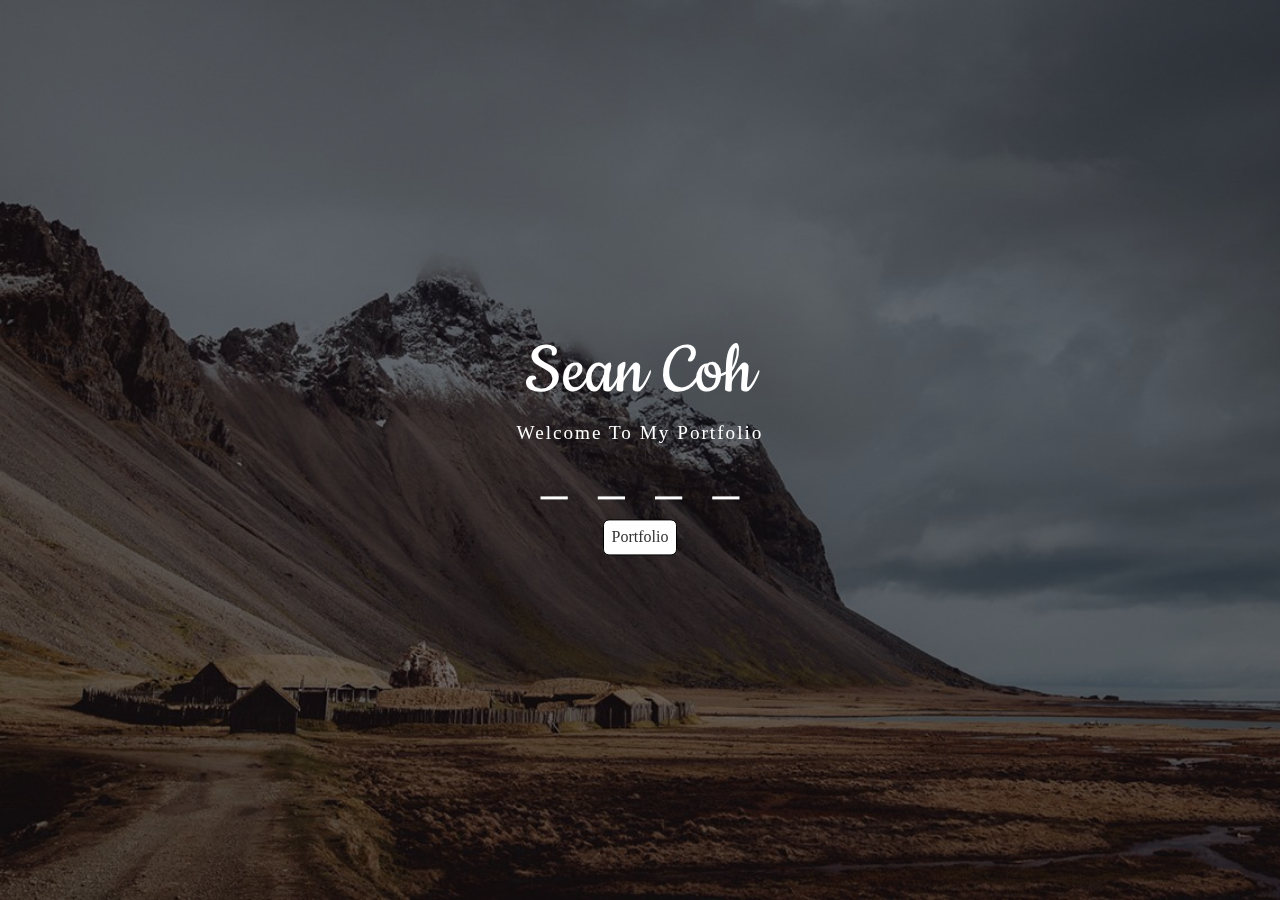
==== commit d7ec8fb8: "added a welcome page" ====
--- a/index.html
+++ b/index.html
@@ -1,270 +1,35 @@
 <!DOCTYPE html>
 <html lang="en">
-    <head>
-        <meta charset="utf-8">
-        <meta http-equiv="X-UA-Compatible" content="IE=edge">
-        <title>Sean Coh portfolio</title>
-        <meta name="viewport" content="width=device-width,
+<head>
+  <meta charset="UTF-8">
+  <meta name="viewport" content="width=device-width,
             initial-scale=1, shrink-to-fit=no">
-        <link rel="stylesheet" href="style.css">
-        <script src="script.js"></script>
-        <link
-            rel="stylesheet"
-            href="https://use.fontawesome.com/releases/v5.8.2/css/all.css"
-            integrity="sha384-oS3vJWv+0UjzBfQzYUhtDYW+Pj2yciDJxpsK1OYPAYjqT085Qq/1cq5FLXAZQ7Ay"
-            crossorigin="anonymous"
-        />
-        <link rel="icon" href="https://dewey.tailorbrands.com/production/brand_version_mockup_image/997/4302219997_ac028190-08a9-4c37-859c-a2c6de0e318c.png?cb=1608130789">
-    </head>
-    <body>
-        <header>
-            <div class="main">
-                <nav>
-                    <img
-                        id="navbar-image"
-                        src="https://dewey.tailorbrands.com/production/brand_version_mockup_image/955/4718968955_86d37b88-815d-4565-8374-b0fbdc57ebf1.png?cb=1614102842"
-                        alt="portfolio logo"
-                    >
-                    <!-- <label for="toggle">&#9776;</label>
-                    <input type="checkbox" id="toggle"/> -->
-                    <ul>
-                        <li><a href="#about-link">About</a></li>
-                        <li><a href="#projects-link">Projects</a></li>
-                        <li><a href="#contact">Contact</a></li>
-                    </ul>
-                </nav>
-            </div>
-        </header>
-        <section id="heading content">
-            <div id="showcase" class="grid">
-                <div class="content-wrap">
-                    <h1>Sean Coh</h1>
-                    <p>Aspiring Software Developer</p>
-                    <a href="#about-link" class="btn">About Me</a>
-                </div>
-            </div>
-        </section>
-        <!-- <section id="skills" class="skill">
-            <h2 style="color:white">Skills</h2>
-            <div class="flex-container">
-                <div class="card">
-                    <div class="image">
-                        <img src="images/python.png" alt="Unit One Image">
-                    </div>
-                    <h3 class="title">Python</h3>
-                    <!- <ul class="sprite">
-                        <li class="d3js greyout">
-                            <a href="online_d3js_editor.php" title="Online D3.js Editor">
-                                <div class="imgs-title" style="color:#191933;">D3.js</div>
-                            </a>
-                        </li>
-                    </ul> -->
-                <!-- </div>
-                <div class="card">
-                    <div class="image">
-                        <img src="images/html_logo.png" alt="Unit One Image">
-                    </div>
-                    <h3 class="title">HTML/CSS</h3>
-                </div>
-            </div>
-        </section> -->
-        <!-- about Section -->
-        <section id="about" class="grid">
-            <div id="about-link" class="box">
-                <h2 class="content-title">About Me</h2>
-                <p>I am originally from Belize and currently living in Pontotoc, MS.
-                    I have been an aspiring software developer since freshman year of High School.
-                    I’m interested in Software Development because I enjoy working with technology and 
-                    having that feeling when completing a project or even a problem that you worked on
-                    for a long time.
-                </p>
-            </div>
-            <div class="box">
-                <h2 class="content-title">Skills</h2>
-                <p>Python, SQL, and HTML/CSS, Django</p>
-            </div>
-        </section>
-        <!-- projects Section-->
-        <h5 class="styling-title" id="projects-link">Projects</h5>
-        <section id="projects" class="deck">
-            <div class="flex-container">
-                <!--cards -->
-                <div class="card">
-                    <div class="image">
-                        <img src="images/unit-one-image-cpy.png" alt="Unit One Image">
-                    </div>
-                    <div class="card-content">
-                        <h3 class="card-title">Game of Chance</h3>
-                        <h4>Unit 1 Project</h4>
-                        <div class="des">
-                            <p>The Game of Chance is a program with 5 mini games of chance inside.
-                                These games include rock paper scissors, guess the number, coin flip,
-                                horse race, and pick the card. The user has 5 lives and one of these 
-                                game has a extra live in them. Each game has it's own function and it uses
-                                a while loop to pick and run the mini you want until the user is out of lives.
-                            </p>
-                            <button onclick="UnitOne()">Source Code</button>
-                        </div>
-                    </div>
-                </div>
-                <!--cards -->
-                <div class="card">
-                    <div class="image">
-                        <img src="images/unit-two-image.png" alt="Unit Two Image">
-                    </div>
-                    <div class="card-content">
-                        <h3 class="card-title">Banking System</h3>
-                        <h4>Unit 2 Project</h4>
-                        <div class="des">
-                            <p>This program is a mock banking system. Where you can deposit, withdraw
-                                and add money into your savings account, which are all done by classes.
-                                Little features like view balance, delete account and change password 
-                                makes with program great. How is it done you may ask! Well the features
-                                are done inside a function and a while loop gives the user option to choose from.
-                            </p>
-                            <button onclick="UnitTwo()">Source Code</button>
-                        </div>
-                    </div>
-                </div>
-                <!--cards -->
-                <div class="card">
-                    <div class="image">
-                        <img src="images/Cand-Bamp-cpy.png" alt="Cand Bamp Image">
-                    </div>
-                    <div class="card-content">
-                        <h3 class="card-title">Cand Bamp</h3>
-                        <h4>Unit Project</h4>
-                        <div class="des">
-                            <p>This project was inspired by <a id="band-camp-link" href="https://bandcamp.com/" target="_blank">Band Camp</a>.
-                                My partner's and I worked on this for 2 week. The project is to inspire artist to post articles about their
-                                new song and to add their song. The website makes the user login, signup, add music/article, comment and add
-                                picture's to their profile and music album. Most of the website features has authentication to keep other users
-                                from editing things that's not theirs.
-                            </p>
-                            <button onclick="product_page()">Source Code</button>
-                        </div>
-                    </div>
-                </div>
-                <!--cards -->
-                <div class="card">
-                    <div class="image">
-                        <img src="images/walle_cpy2.png" alt="Netflix Landing Page">
-                    </div>
-                    <div class="card-content">
-                        <h3 class="card-title">Netflix Landing Page</h3>
-                        <h4>Side Project</h4>
-                        <div class="des">
-                            <p>This Wall-e netflix landing page was built mostly on CSS. The eye catching thing about
-                                this website is the background content fading into image. This was built by linear-gradient
-                                and many other color variables. Little things like the the age recommendation color is amazing.
-                                The navbar has the netflix logo and some navigation links along with the search icon, notification
-                                bell and account.
-                            </p>
-                            <button onclick="netflix_landing_page()">Source Code</button>
-                        </div>
-                    </div>
-                </div>
-                <!--cards -->
-                <div class="card">
-                    <div class="image">
-                        <img src="images/product_page_cpy.png" alt="Product page">
-                    </div>
-                    <div class="card-content">
-                        <h3 class="card-title">Product Page</h3>
-                        <h4>Side Project</h4>
-                        <div class="des">
-                            <p>This website is Apple Watch products landing page that has links so you can buy
-                                straight from the apple website. The landing page includes some detail about 
-                                the company and the products.
-                            </p>
-                            <button onclick="product_page()">Source Code</button>
-                        </div>
-                    </div>
-                </div>
-                <!--cards -->
-                <div class="card">
-                    <div class="image">
-                        <img src="images/Screenshots.png" alt="Neon Button">
-                    </div>
-                    <div class="card-content">
-                        <h3 class="card-title">Neon Buttons</h3>
-                        <h4>Side Project</h4>
-                        <div class="des">
-                            <p>This website has buttons that glows in the dark as you hover over them. It is done
-                                by transitions and border showdows in CSS. Wanted to do this website to get practice
-                                on CSS.
-                            </p>
-                            <button onclick="neon_buttons()">Source Code</button>
-                        </div>
-                    </div>
-                </div>
-            </div>
-            <!-- <li>
-                    <div class="card">
-                        <a href="https://github.com/BaseCampCoding/fundamentals-of-programming-pt-1-unit-project-travis-and-sean" target="_blank">
-                            <img src="images/unit-one-image.png" alt="Unit One Image">
-                        </a>
-                        <div class="card-content">
-                            <h3 class="card-title">Game of Chance</h3>
-                            <h4>Unit 1 Project</h4>
-                            <p>The Game of Chance is a program with 5 mini games of chance inside.
-                                These games include rock paper scissors, guess the number, coin flip,
-                                horse race, and pick the card.
-                            </p>
-                        </div>
-                    </div>
-                </li>
-                <li>
-                    <div class="card">
-                    <a href="https://github.com/BaseCampCoding/unit-project-2-ethan-sean" target="_blank"> 
-                        <img src="images/unit-two-image.png" alt="Unit One Image">
-                    </a>
-                        <div class="card-content">
-                            <h3 class="card-title">Banking System</h3>
-                            <h4>Unit 2 Project</h4>
-                            <p>This program is a mock banking system. Where you can deposit, withdraw
-                                and add money into your savings account. Little features like view balance,
-                                delete account and change password makes with program great.
-                            </p>
-                        </div>
-                    </div>
-                </li>
-                <li>
-                    <div class="card">
-                        <a href="https://codepen.io/seanc21/full/PoGPYmO" target="_blank">
-                            <img src="https://assets.codepen.io/5344055/internal/screenshots/pens/PoGPYmO.default.png?fit=cover&format=auto&ha=true&height=540&quality=75&v=2&version=1607543607&width=960" alt="Product page">
-                        </a>
-                        <div class="card-content">
-                            <h3 class="card-title">Product Page</h3>
-                            <h4>Side Project</h4>
-                            <p>This Website has Apple Watch products that has a link so you can buy
-                                straight from the apple website.
-                            </p>
-                        </div>
-                    </div>
-                </li>
-            </ul> -->
-        </section>
-    </body>
-    <!-- Footer -->
-    <footer id="contact">
-        <div class="contact-links icons">
-            <h6 class="styling-title">Contacts</h6>
-            <a
-                id="github-link"
-                href="https://github.com/seanc21"
-                target="_blank">
-                <i class="fab fa-2x fa-github"></i>
-            </a>
-            <a href="mailto:scoh21@basecampcodingacademy.org">
-                <i class="fas fa-2x fa-envelope"></i>
-            </a>
-            <a
-                id="linkedin"
-                href="https://www.linkedin.com/in/sean-coh-873135200/"
-                target="_blank">
-                <i class="fab fa-2x fa-linkedin"></i>
-            </a>
-        </div>
-    </footer>
+  <title>Sean Coh - Software Developer</title>
+  
+  <link
+    rel="stylesheet"
+    href="https://use.fontawesome.com/releases/v5.8.2/css/all.css"
+    integrity="sha384-oS3vJWv+0UjzBfQzYUhtDYW+Pj2yciDJxpsK1OYPAYjqT085Qq/1cq5FLXAZQ7Ay"
+    crossorigin="anonymous"
+  />
+  <link rel="stylesheet" href="https://cdnjs.cloudflare.com/ajax/libs/font-awesome/4.4.0/css/font-awesome.min.css">
+  <link rel="stylesheet" href="welcome.css">
+</head>
+<body>
+  <div class="bg">
+    <div class="app">
+      <div class="stay-tuned">
+        <h1>Sean Coh</h1>
+        <p>Welcome To My Portfolio</p>
+      </div>
+      <div class="social">
+        <a href="mailto:scoh21@basecampcodingacademy.org"><i class="fas fa-envelope"></i></a>
+        <a id="github-link" href="https://github.com/seanc21" target="_blank"><i class="fab fa-1x fa-github"></i></a>
+        <a id="linkedin" href="https://www.linkedin.com/in/sean-coh-873135200/" target="_blank"><i class="fab fa-1x fa-linkedin"></i></a>
+        <a href="Portfolio.html"><i class="fas fa-1x fa-address-card"></i></a>
+      </div>
+      <a href="Portfolio.html" class="btn">Portfolio</a>
+    </div>
+  </div>
+</body>
 </html>--- a/welcome.css
+++ b/welcome.css
@@ -0,0 +1,107 @@
+@import url('https://fonts.googleapis.com/css2?family=Cookie&family=Courgette:wght@300&display=swap');
+
+body,
+html {
+  margin: 0;
+  padding: 0;
+  height: 100%;
+  width: 100%;
+}
+body {
+  background-image: url("images/mountain.jpg");
+  background-size: cover;
+  background-repeat: no-repeat;
+  background-position: 0% 70%;
+  background-color: rgb(136, 133, 133);
+  color: #fff;
+}
+
+.bg {
+  position: fixed;
+  top: 0;
+  left: 0;
+  height: 100%;
+  width: 100%;
+  background-color: rgba(0,0,0,0.5);
+}
+
+.app {
+  position: absolute;
+  top: 50%;
+  left: 0;
+  right: 0;
+  margin: auto;
+  transform: translateY(-50%);
+  text-align: center;
+}
+
+.app .stay-tuned h1 {
+  font-weight: 300;
+  font-size: 5rem;
+  margin: 0;
+  padding: 0;
+  font-weight: 10;
+  font-family: 'Cookie', cursive;
+}
+
+.app .stay-tuned p {
+  margin-top: 5px;
+  font-weight: 300;
+  letter-spacing: 2px;
+  font-size: 1.2rem;
+}
+
+.btn {
+  display: inline-block;
+  background: #fff;
+  color: #333;
+  text-decoration: none;
+  padding: 8px 8px;
+  border: 1px solid rgb(0, 0, 0);
+  border-radius: 6px;
+  margin: 1rem 0;
+}
+
+.btn:hover {
+  background: rgb(63, 63, 63);
+  color:  #e4e3e3;
+}
+
+.app .social {
+  font-size: 0px;
+}
+
+.app .social a {
+  color: #fff;
+  font-size: 35px;
+  margin: 0px 15px;
+}
+
+.app .social a:hover {
+  color: #e6e6e6;
+}
+
+@media (max-width: 600px) {
+  .app .stay-tuned h1 {
+    font-size: 3rem;
+  }
+
+  .app .stay-tuned p {
+    margin-top: 5px;
+    letter-spacing: 2px;
+    font-size: .8rem;
+  }
+
+  .app .social a {
+    color: #fff;
+    font-size: 20px;
+    margin: 0px 10px;
+  }
+
+  .btn {
+    padding: 3px 3px;
+    border: 1px solid rgb(0, 0, 0);
+    border-radius: 6px;
+    margin: 1rem 0;
+  }
+}